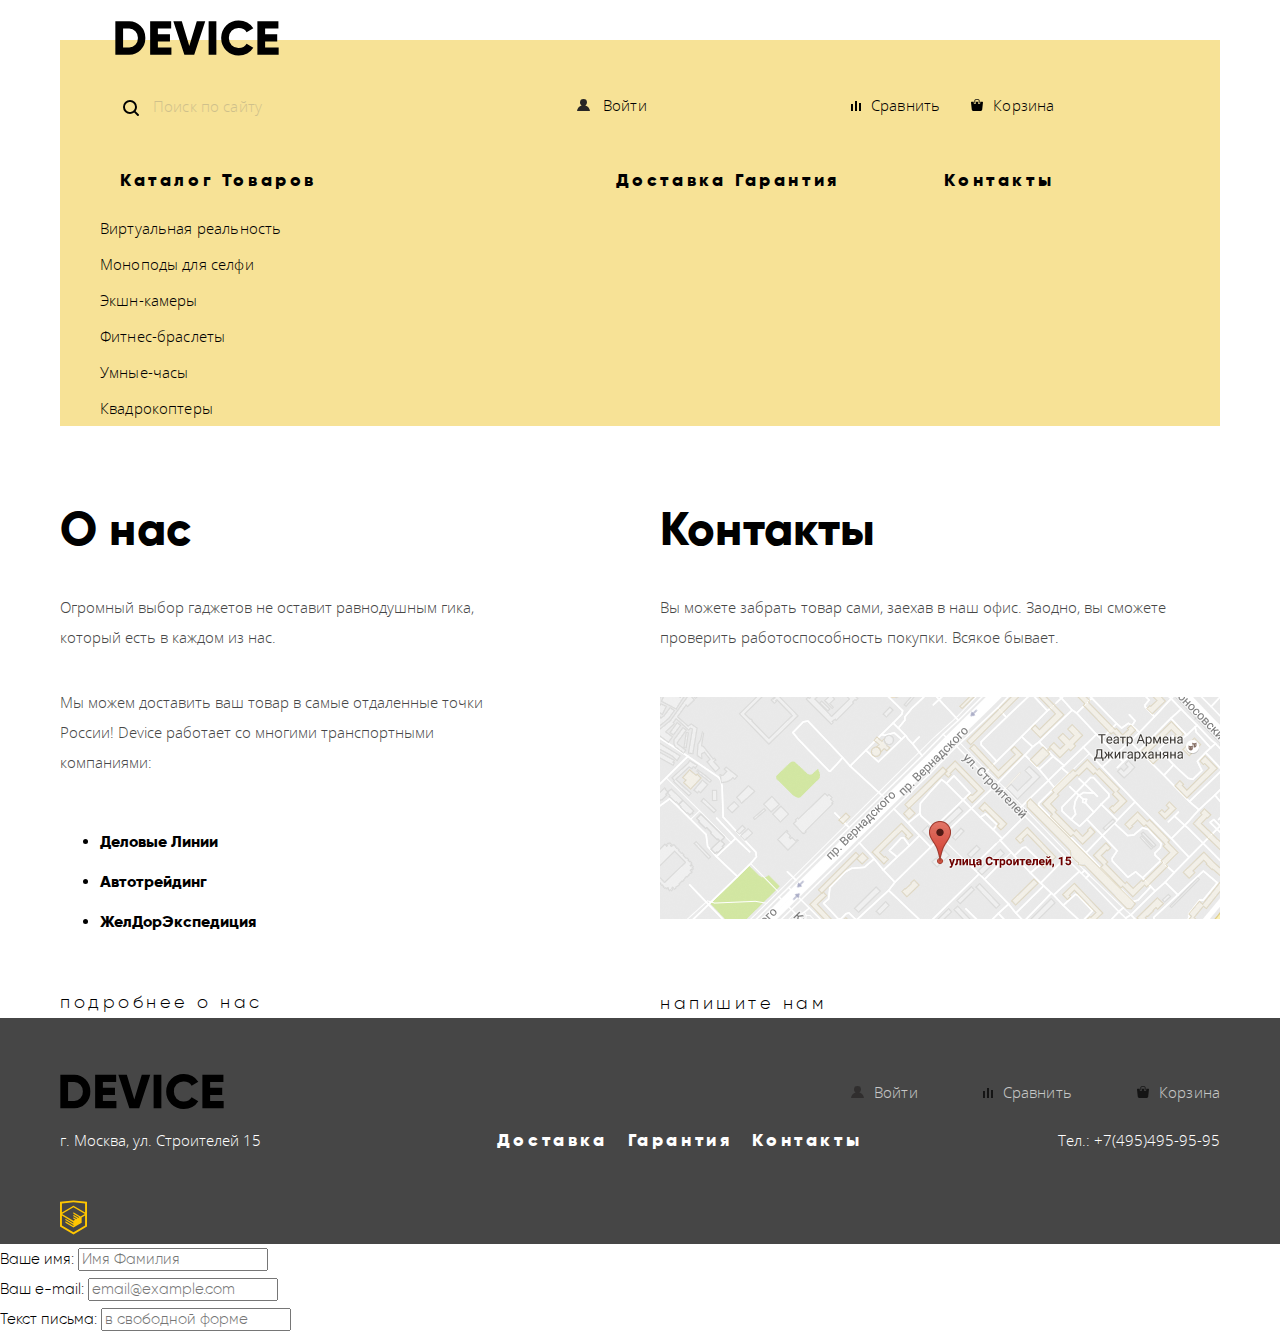
==== index.html @ 1c29cab6 "ffffff" ====
<!DOCTYPE html>
<html lang="ru">

<head>
  <meta charset="utf-8">
  <title>HTML Academy: Девайс</title>
  <link href="css/normalize.css" rel="stylesheet">
  <link rel="stylesheet" href="css/style.css">
</head>

<body>
  <header class="header">

    <img src="img/logo-device.svg" class="logo-header" width="164" height="36">

    <nav class="head">
      <section class="header-main">
        <form class="search-form" method="post" action="search">
          <label for="appointment-search" class="search"></label>
          <input id="appointment-search" type="text" name="search" value="" placeholder="Поиск по сайту">
          </div>
        </form>

        <div class="header-user">
          <a class="user header-login" href="#">Войти</a>
          <a class="user header-compare" href="compare.html">Сравнить</a>
          <a class="user header-cart" href="cart.html">Корзина</a>
        </div>

        <ul class="header-info">
          <li><a class="link catalog" href="catalog.html">Каталог Товаров</a></li>
          <li><a class="link header-delivery" href="delivery.html">Доставка</a></li>
          <li><a class="link header-warranty" href="warranty.html">Гарантия</a></li>
          <li><a class="link header-contacts" href="contacts.html">Контакты</a></li>
        </ul>
      </section>

      <div class="section-links">
        <ul class="links-item">
          <li><a class="item" href="inner.html">Виртуальная реальность</a></li>
          <li><a class="item item-current" href="inner.html">Моноподы для селфи</a></li>
          <li><a class="item" href="inner.html">Экшн-камеры</a></li>
          <li><a class="item" href="inner.html">Фитнес-браслеты</a></li>
          <li><a class="item" href="inner.html">Умные-часы</a></li>
          <li><a class="item" href="inner.html">Квадрокоптеры</a></li>
        </ul>
      </div>
    </nav>
  </header>


  <main>

    <section class="main-info">
      <div class="about">
        <h2>О нас</h2>
        <p>Огромный выбор гаджетов не оставит равнодушным гика, который есть в каждом из нас.
        </p>
        <p>
          Мы можем доставить ваш товар в самые отдаленные точки России!
          Device работает со многими транспортными компаниями:
        </p>
        <ul class="list">
          <li>Деловые Линии</li>
          <li>Автотрейдинг</li>
          <li>ЖелДорЭкспедиция</li>
        </ul>
        <b>подробнее о нас</b>
      </div>

      <div class="descrip">
        <h2>Контакты</h2>
        <p>Вы можете забрать товар сами, заехав в наш офис. Заодно, вы сможете
          проверить работоспособность покупки. Всякое бывает.
        </p>
        <figure class="maps">
          <a href="#"><img src="img/map.png" alt="maps" width="560" height="222"></a>
        </figure>
        <b>напишите нам</b>
      </div>
    </section>
  </main>

  <footer class="footer">
    <section class="footer-content">
      <img src="img/logo-device.svg" class="logo-footer" width="164" height="47">
      <div class="footer-user">
        <a class="user footer-login" href="login-link">Войти</a>
        <a class="user footer-compare" href="compare.html">Сравнить</a>
        <a class="user footer-cart" href="cart.html">Корзина</a>
      </div>
      <section class="footer-info">
        <p>г. Москва, ул. Строителей 15</p>
        <ul>
          <li><a class="link footer-delivery" href="delivery.html">Доставка</a></li>
          <li><a class="link footer-warranty" href="warrantiy.html">Гарантия</a></li>
          <li><a class="link footer-contacts" href="contacts.html">Контакты</a></li>
        </ul>
        <p>Тел.: +7(495)495-95-95</p>
      </section>
      <section class="footer-bottom">
        <ul class="footer-social">
          <li><a class="social-button" href="#"></a></li>
          <li><a class="social-button" href="#"></a></li>
          <li><a class="social-button" href="#"></a></li>
        </ul>
        <div class="htmlacademy">
          <a class="footer-logo" href="https://htmlacademy.ru/intensive/htmlcss">
            <img src="img/logo-html.svg" alt="htmllogo" width="27" height="35"></a>
        </div>
      </section>
    </section>
  </footer>


  <section class="modal modal-login">
    <form class="user-form" method="post" action="user">
      <div class="appointment-item">
        <label for="appointment-name">Ваше имя:</label>
        <input id="appointment-name" type="text" name="name" value="" placeholder="Имя Фамилия">
      </div>
      <div class="appointment-item">
        <label for="appointment-email">Ваш e-mail:</label>
        <input id="appointment-email" type="text" name="email" value="" placeholder="email@example.com">
      </div>
      <div class="appointment-item">
        <label for="appointment-mail">Текст письма:</label>
        <input id="appointment-mail" type="text" name="mail" value="" placeholder="в свободной форме">
      </div>
    </form>
  </section>

</body>

</html>
---- css/style.css ----
@font-face {
    font-family: "Gilroy";
        src: url("../fonts/gilroyextrabold.woff2") format("woff2"),
             url("../fonts/gilroyextrabold.woff") format("woff");
    font-weight: bold;
    font-style: normal;
}

@font-face {
    font-family: "Gilroy";
        src: url("../fonts/gilroylight.woff2") format("woff2"),
             url("../fonts/gilroylight.woff") format("woff");
    font-weight: normal;
    font-style: normal;
}

@font-face {
    font-family: "OpenSans";
    src: url("../fonts/opensans.woff2") format("woff2"),
    url("../fonts/opensans.woff") format("woff");
    font-weight: normal;
    font-style: normal;
}

@font-face {
    font-family: "OpenSans";
    src: url("../fonts/opensanslight.woff2") format("woff2"),
        url("../fonts/opensanslight.woff") format("woff");
    font-weight: lighter;
    font-style: normal;
}

body {
  margin: 0;

  font-family: "Gilroy", "OpenSans", sans-serif;
  font-size: 15px;
  font-weight: 100;
  line-height: 30px;
  color: #000000;

  background-color: #ffffff;

}

a {
  text-decoration: none;
  color: #000000;
  }

.header {
  position:relative;
  width: 1160px;
  margin: 40px auto;
  background: #f7e296;
}

.logo-header {
  position: absolute;
  top: -20px;
  left: 55px;
}

.search::before {
  position: absolute;
  top: 60px;
  left: 63px;
  display: inline-block;
  content: "";
  width: 16px;
  height: 16px;
  background: url("../img/search.svg") 50% 50% no-repeat;
}

.search-form input {
  position: absolute;
  top: 50px;
  left: 91px;
  opacity: 0.3;
  font-family: "OpenSans",sans-serif;
  font-size: 15px;
  letter-spacing: 0.15px;
  line-height: 30px;
  border: 0px;
  background: transparent;
}

.header-user {
  list-style: none;
  font-family: "OpenSans",sans-serif;
  font-size: 15px;
  letter-spacing: 0.15px;
  line-height: 30px;
}

.header-user a {
  display: inline-block;
  margin-top: 50px;
}

.header-login {
  margin-left: 517px;
}

.header-compare {
  margin-left: 200px;
}

.header-cart {
  margin-left: 27px;
}

.user::before {
  display: inline-block;
  content: "";
  margin-right: 10px;
}

.header-login::before {
  margin-right: 13px;
  width: 13px;
  height: 12px;
  background: url("../img/user.svg") 50% 50% no-repeat;
}

.header-compare::before {
  width: 10px;
  height: 10px;
  background: url("../img/compare.svg") 50% 50% no-repeat;
}

.header-cart::before {
  width: 12px;
  height: 12px;
  background: url("../img/cart.svg") 50% 50% no-repeat;
}

.header-info {
  list-style: none;
  font-family: "Gilroy",sans-serif;
  font-size: 18px;
  font-weight: bold;
  letter-spacing: 3.6px;
  line-height: 24px;
}

.header-info li {
  display: inline-block;
  margin-top: 30px;
}

.catalog {
  margin-left: 20px;
}

.header-delivery {
  margin-left: 290px;
}

.header-warrantiy {
  margin-left: 37px;
}

.header-contacts {
  margin-left: 96px;
}


.links-item {
  list-style: none;
  font-family: "OpenSans",sans-serif;
  font-size: 15px;
  letter-spacing: 0.15px;
  line-height: 36px;
}

.main-header {
  color: #000000
}

.breadcrumbs {
  list-style: none;
  opacity: 0.3;
  font-family: "OpenSans",sans-serif;
  font-size: 14px;
  letter-spacing: 0.14px;
  line-height: 24px;
}

.catalog-list {
  list-style: none;
}

.price {
  font-family: "Gilroy",sans-serif;
  font-size: 18px;
  font-weight: bold;
  letter-spacing: 0.18px;
  line-height: 24px;
}

span {
  font-family: "Gilroy",sans-serif;
  font-size: 16px;
  color: #464646;
  letter-spacing: 0.16px;
  text-align: right;
  line-height: 24px;
}

.main-info {
  font-family: "OpenSans",sans-serif;
  font-size: 15px;
  color: #464646;
  letter-spacing: 0;
  line-height: 30px;
  width: 1160px;
  margin: auto;
  display: flex;
  justify-content: space-between;
  align-items: stretch;
}

.about {
  flex-basis: auto;
  width: 466px;
    }

.descrip {
  flex-basis: auto;
  width: 560px;
  }

.main-info h2 {
  font-family: "Gilroy",sans-serif;
  font-size: 47px;
  color: #000000;
  letter-spacing: 0.21px;
  line-height: 48px;
}

.about p {
  margin-bottom: 35px;
}

.list {
  font-family: "Gilroy",sans-serif;
  font-size: 16px;
  font-weight: bold;
  color: #000000;
  letter-spacing: 0;
  line-height: 40px;
  margin-top: 45px;
  margin-bottom: 45px;
}

.main-info b{
  font-family: "Gilroy",sans-serif;
  font-size: 18px;
  color: #000000;
  letter-spacing: 3.5px;
  line-height: 24px;
}

.maps img {
  margin-top: 30px;
  margin-left: -40px;
  margin-bottom: 45px;
}

.footer {
  font-family: "OpenSans",sans-serif;
  font-size: 15px;
  letter-spacing: 0;
  line-height: 30px;
  color: #FFFFFF;
  background: #464646;
  width: auto;
}

.footer-content {
  max-width: 1160px;
  margin: auto;
}

.footer a {
  color: #ffffff;
}

.logo-footer {
  margin-top: 50px;
}

.footer-user {
  list-style: none;
  opacity: 0.7;
  letter-spacing: 0.15px;
  line-height: 36px;
  display: flex;
  justify-content: flex-end;
  align-items: flex-start;
  margin-top: -50px;
}

.footer-login {
  margin-right: 65px;
  }

.footer-compare {
  margin-right: 65px;
}

.footer-login::before {
  width: 13px;
  height: 12px;
  background: url("../img/user.svg") 50% 50% no-repeat;
  }

.userf::before {
    display: inline-block;
    content: "";
    margin-right: 10px;
    background: fill=yellow;
  }

.footer-compare::before {
  width: 10px;
  height: 10px;
  background: url("../img/compare.svg") 50% 50% no-repeat;
}

.footer-cart::before {
  width: 12px;
  height: 12px;
  background: url("../img/cart.svg") 50% 50% no-repeat;
  }

.footer-info {
  display: flex;
  justify-content: space-between;
  margin: auto;
}

.footer-info ul {
  display: flex;
  list-style: none;
  font-family: "Gilroy",sans-serif;
  font-size: 18px;
  font-weight: bold;
  letter-spacing: 3.6px;
  line-height: 24px;
}

.footer-warranty {
  margin: 0 20px;
}

.footer-social {
  list-style: none;
  display: flex;
  justify-content: center;
}
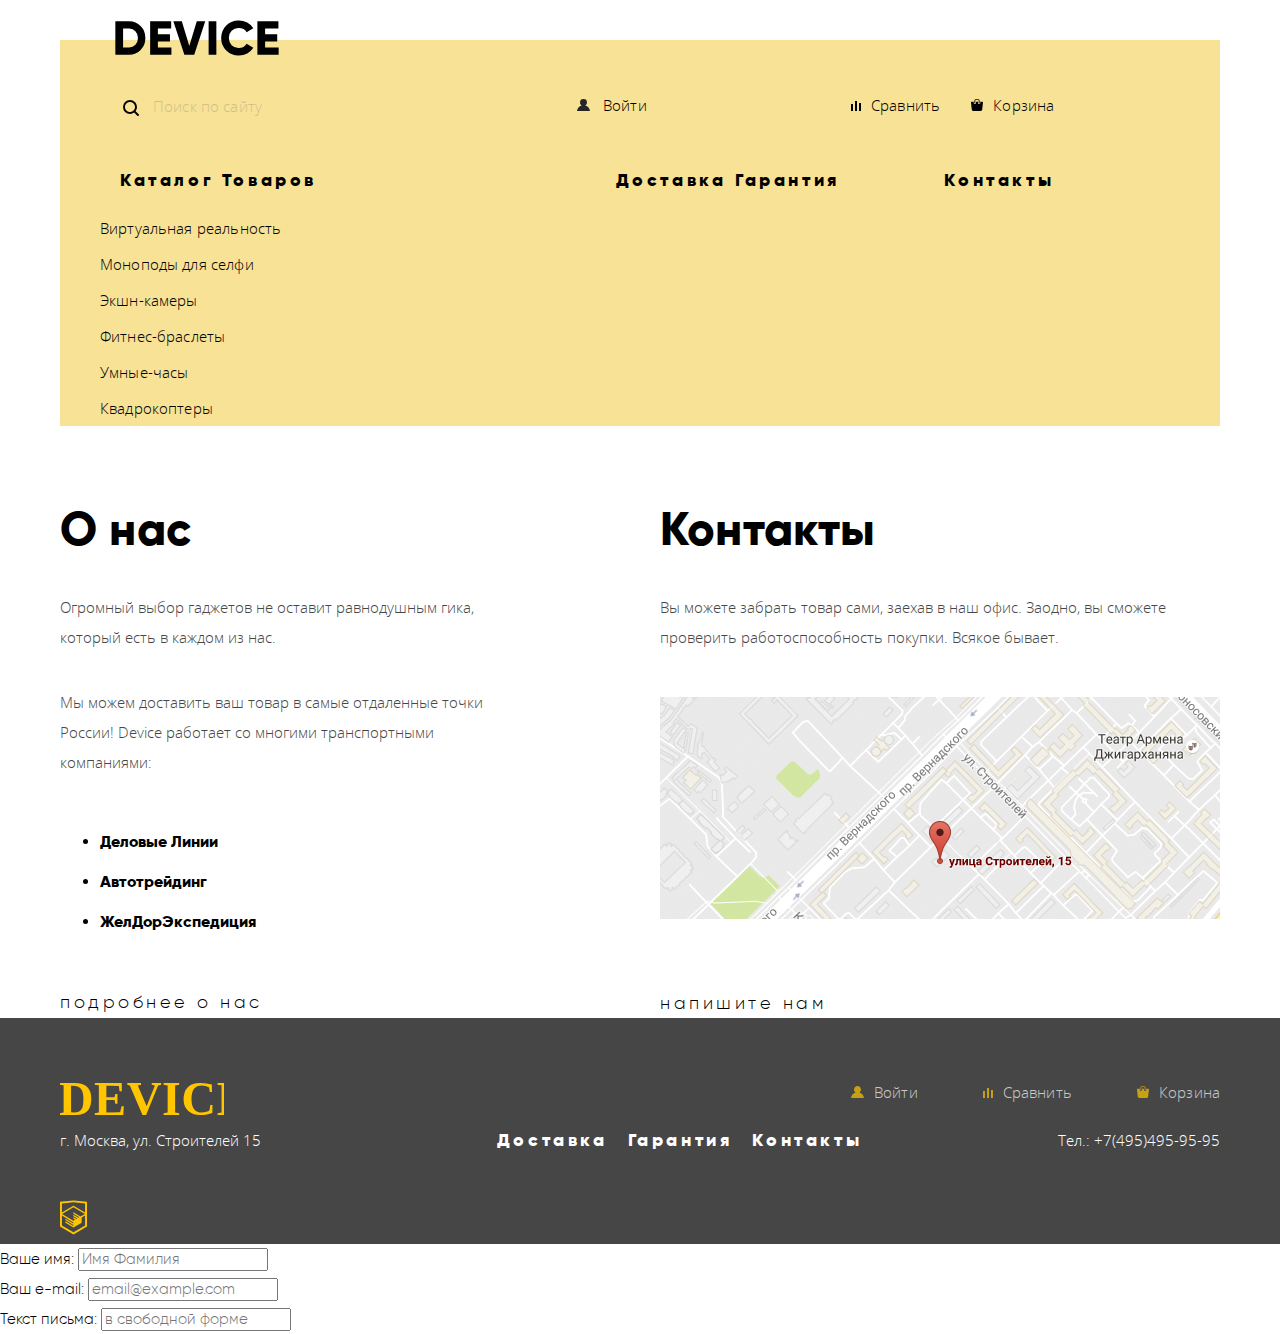
==== commit 34ff4510: "6 глава" ====
--- a/index.html
+++ b/index.html
@@ -83,7 +83,7 @@
 
   <footer class="footer">
     <section class="footer-content">
-      <img src="img/logo-device.svg" class="logo-footer" width="164" height="47">
+      <img src="img/logo-footer.svg" class="logo-footer" width="164" height="47">
       <div class="footer-user">
         <a class="user footer-login" href="login-link">Войти</a>
         <a class="user footer-compare" href="compare.html">Сравнить</a>
@@ -98,11 +98,11 @@
         </ul>
         <p>Тел.: +7(495)495-95-95</p>
       </section>
-      <section class="footer-bottom">
+      <section class="footer-bottom ">
         <ul class="footer-social">
-          <li><a class="social-button" href="#"></a></li>
-          <li><a class="social-button" href="#"></a></li>
-          <li><a class="social-button" href="#"></a></li>
+          <li><a class="social fbook" href="#"></a></li>
+          <li><a class="social insta" href="#"></a></li>
+          <li><a class="social twit" href="#"></a></li>
         </ul>
         <div class="htmlacademy">
           <a class="footer-logo" href="https://htmlacademy.ru/intensive/htmlcss">
--- a/css/style.css
+++ b/css/style.css
@@ -314,26 +314,19 @@
 .footer-login::before {
   width: 13px;
   height: 12px;
-  background: url("../img/user.svg") 50% 50% no-repeat;
-  }
-
-.userf::before {
-    display: inline-block;
-    content: "";
-    margin-right: 10px;
-    background: fill=yellow;
+  background: url("../img/user-footer.svg") 50% 50% no-repeat;
   }
 
 .footer-compare::before {
   width: 10px;
   height: 10px;
-  background: url("../img/compare.svg") 50% 50% no-repeat;
+  background: url("../img/compare-footer.svg") 50% 50% no-repeat;
 }
 
 .footer-cart::before {
   width: 12px;
   height: 12px;
-  background: url("../img/cart.svg") 50% 50% no-repeat;
+  background: url("../img/cart-footer.svg") 50% 50% no-repeat;
   }
 
 .footer-info {
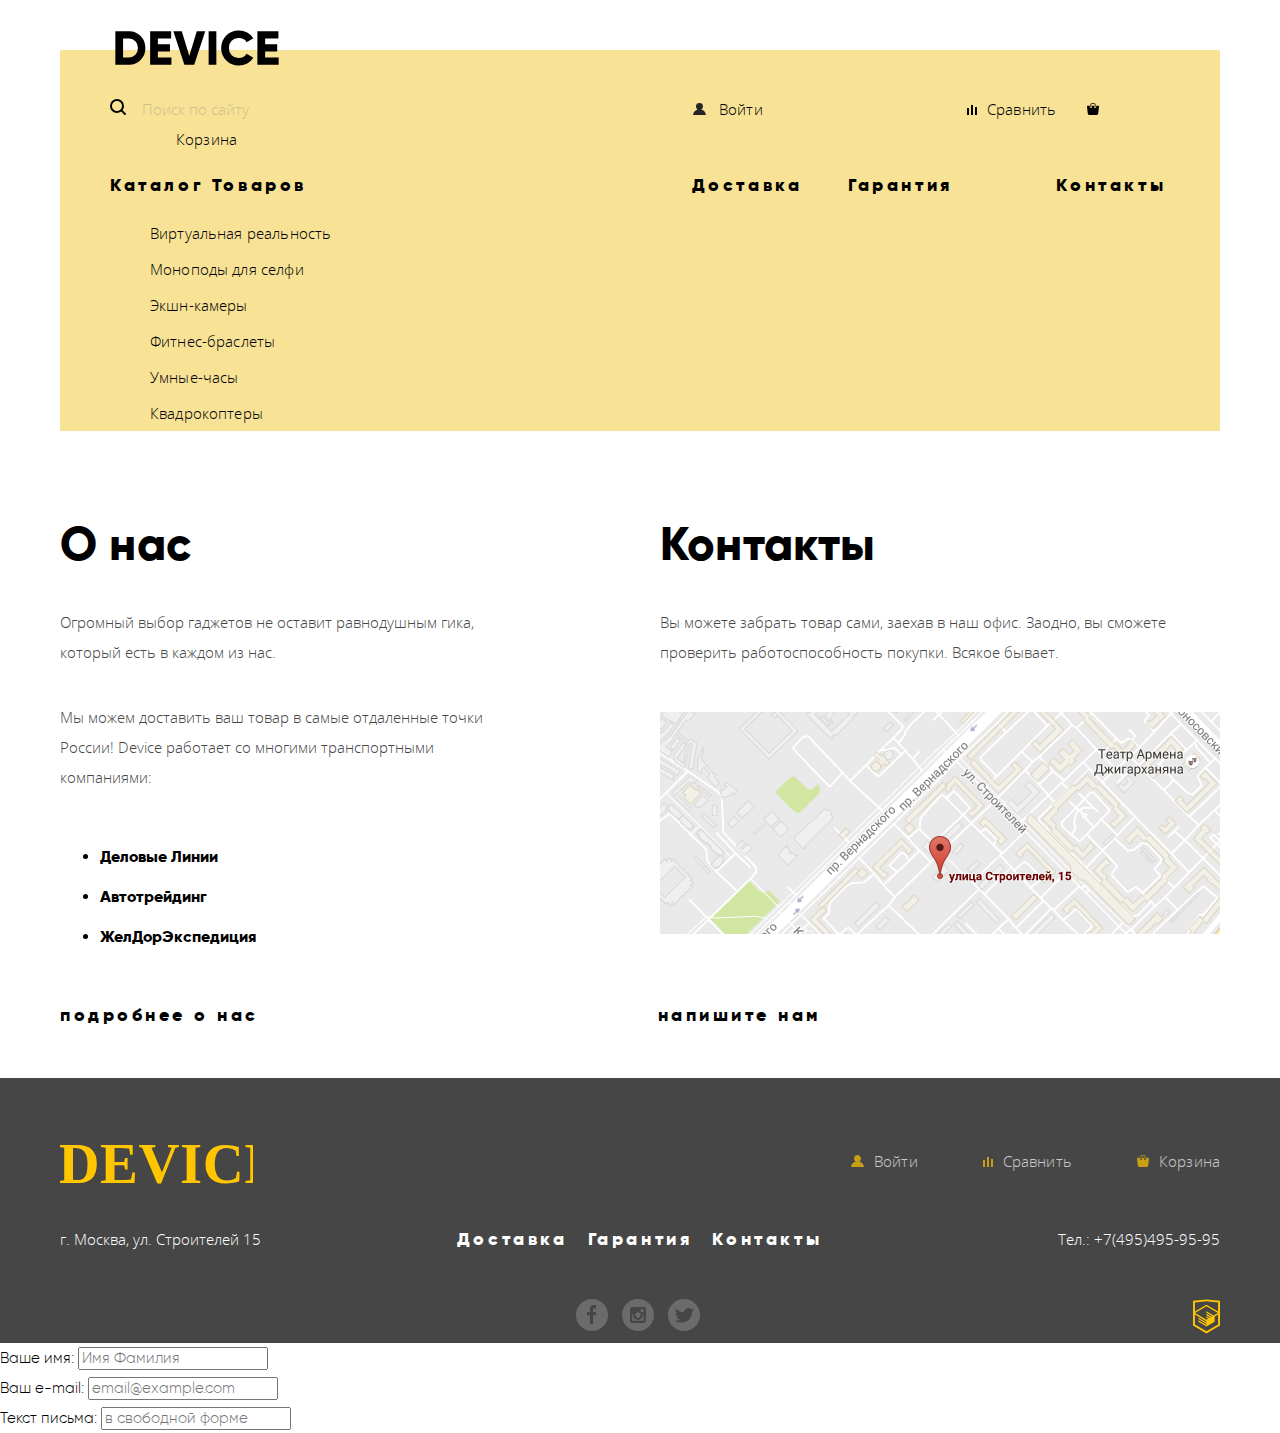
==== commit 701aa457: "6" ====
--- a/index.html
+++ b/index.html
@@ -9,16 +9,16 @@
 </head>
 
 <body>
+
   <header class="header">
+    <nav class="head">
 
-    <img src="img/logo-device.svg" class="logo-header" width="164" height="36">
+      <img src="img/logo-device.svg" class="logo-header" width="164" height="36">
 
-    <nav class="head">
       <section class="header-main">
         <form class="search-form" method="post" action="search">
-          <label for="appointment-search" class="search"></label>
+          <label for="appointment-search" class="user search"></label>
           <input id="appointment-search" type="text" name="search" value="" placeholder="Поиск по сайту">
-          </div>
         </form>
 
         <div class="header-user">
@@ -26,16 +26,15 @@
           <a class="user header-compare" href="compare.html">Сравнить</a>
           <a class="user header-cart" href="cart.html">Корзина</a>
         </div>
-
+      </section>
+      <div class="section-links">
         <ul class="header-info">
           <li><a class="link catalog" href="catalog.html">Каталог Товаров</a></li>
           <li><a class="link header-delivery" href="delivery.html">Доставка</a></li>
           <li><a class="link header-warranty" href="warranty.html">Гарантия</a></li>
           <li><a class="link header-contacts" href="contacts.html">Контакты</a></li>
         </ul>
-      </section>
 
-      <div class="section-links">
         <ul class="links-item">
           <li><a class="item" href="inner.html">Виртуальная реальность</a></li>
           <li><a class="item item-current" href="inner.html">Моноподы для селфи</a></li>
@@ -49,7 +48,7 @@
   </header>
 
 
-  <main>
+  <main class="main">
 
     <section class="main-info">
       <div class="about">
@@ -65,7 +64,6 @@
           <li>Автотрейдинг</li>
           <li>ЖелДорЭкспедиция</li>
         </ul>
-        <b>подробнее о нас</b>
       </div>
 
       <div class="descrip">
@@ -76,14 +74,17 @@
         <figure class="maps">
           <a href="#"><img src="img/map.png" alt="maps" width="560" height="222"></a>
         </figure>
-        <b>напишите нам</b>
       </div>
+      <span class="link-info">
+        <a href="#">подробнее о нас</a>
+        <a href="#">напишите нам</a>
+      </span>
     </section>
   </main>
 
   <footer class="footer">
     <section class="footer-content">
-      <img src="img/logo-footer.svg" class="logo-footer" width="164" height="47">
+      <img src="img/logo-footer.svg" class="logo-footer" width="193" height="56">
       <div class="footer-user">
         <a class="user footer-login" href="login-link">Войти</a>
         <a class="user footer-compare" href="compare.html">Сравнить</a>
@@ -99,14 +100,14 @@
         <p>Тел.: +7(495)495-95-95</p>
       </section>
       <section class="footer-bottom ">
-        <ul class="footer-social">
-          <li><a class="social fbook" href="#"></a></li>
-          <li><a class="social insta" href="#"></a></li>
-          <li><a class="social twit" href="#"></a></li>
-        </ul>
+        <div class="footer-social">
+          <a class="social fbook" href="#"></a>
+          <a class="social insta" href="#"></a>
+          <a class="social twit" href="#"></a>
+        </div>
         <div class="htmlacademy">
-          <a class="footer-logo" href="https://htmlacademy.ru/intensive/htmlcss">
-            <img src="img/logo-html.svg" alt="htmllogo" width="27" height="35"></a>
+          <a href="https://htmlacademy.ru/intensive/htmlcss">
+            <img class="logo-html" src="img/logo-html.svg" alt="htmllogo" width="27" height="35"></a>
         </div>
       </section>
     </section>
--- a/css/style.css
+++ b/css/style.css
@@ -52,8 +52,12 @@
 .header {
   position:relative;
   width: 1160px;
-  margin: 40px auto;
+  margin: 50px auto;
   background: #f7e296;
+}
+
+.head {
+  margin: 50px;
 }
 
 .logo-header {
@@ -62,41 +66,24 @@
   left: 55px;
 }
 
-.search::before {
-  position: absolute;
-  top: 60px;
-  left: 63px;
+.header-main {
   display: inline-block;
-  content: "";
-  width: 16px;
-  height: 16px;
-  background: url("../img/search.svg") 50% 50% no-repeat;
-}
-
-.search-form input {
-  position: absolute;
-  top: 50px;
-  left: 91px;
-  opacity: 0.3;
   font-family: "OpenSans",sans-serif;
   font-size: 15px;
   letter-spacing: 0.15px;
   line-height: 30px;
+}
+
+.header-user {
+  margin-top: -30px;
+  margin-left: 66px;
+}
+
+.search-form input {
+  margin-top: 50px;
+  opacity: 0.3;
   border: 0px;
   background: transparent;
-}
-
-.header-user {
-  list-style: none;
-  font-family: "OpenSans",sans-serif;
-  font-size: 15px;
-  letter-spacing: 0.15px;
-  line-height: 30px;
-}
-
-.header-user a {
-  display: inline-block;
-  margin-top: 50px;
 }
 
 .header-login {
@@ -115,6 +102,13 @@
   display: inline-block;
   content: "";
   margin-right: 10px;
+}
+
+.search::before {
+  margin-left: 0px;
+  width: 16px;
+  height: 16px;
+  background: url("../img/search.svg") 50% 50% no-repeat;
 }
 
 .header-login::before {
@@ -136,6 +130,10 @@
   background: url("../img/cart.svg") 50% 50% no-repeat;
 }
 
+.section-links {
+  width: auto;
+}
+
 .header-info {
   list-style: none;
   font-family: "Gilroy",sans-serif;
@@ -143,27 +141,23 @@
   font-weight: bold;
   letter-spacing: 3.6px;
   line-height: 24px;
+  margin-left: -40px;
 }
 
 .header-info li {
   display: inline-block;
-  margin-top: 30px;
-}
-
-.catalog {
-  margin-left: 20px;
 }
 
 .header-delivery {
-  margin-left: 290px;
-}
-
-.header-warrantiy {
+  margin-left: 376px;
+}
+
+.header-warranty {
   margin-left: 37px;
 }
 
 .header-contacts {
-  margin-left: 96px;
+  margin-left: 95px;
 }
 
 
@@ -175,7 +169,9 @@
   line-height: 36px;
 }
 
-.main-header {
+.main-content {
+  max-width: 1160px;
+  margin: auto;
   color: #000000
 }
 
@@ -209,17 +205,23 @@
   line-height: 24px;
 }
 
+.main {
+  width: auto;
+}
+
 .main-info {
+  max-width: 1160px;
+  margin: auto;
   font-family: "OpenSans",sans-serif;
   font-size: 15px;
   color: #464646;
   letter-spacing: 0;
   line-height: 30px;
-  width: 1160px;
-  margin: auto;
-  display: flex;
+  display: flex;
+  flex-wrap: wrap;
   justify-content: space-between;
   align-items: stretch;
+  margin-bottom: 50px;
 }
 
 .about {
@@ -255,12 +257,19 @@
   margin-bottom: 45px;
 }
 
-.main-info b{
+
+.link-info a {
   font-family: "Gilroy",sans-serif;
   font-size: 18px;
+  font-weight: bold;
   color: #000000;
   letter-spacing: 3.5px;
   line-height: 24px;
+  background: url("../img/line.svg") 50% 50% no-repeat;
+}
+
+.link-info a:nth-child(2) {
+  margin-left: 395px;
 }
 
 .maps img {
@@ -332,7 +341,7 @@
 .footer-info {
   display: flex;
   justify-content: space-between;
-  margin: auto;
+  margin: 30px auto;
 }
 
 .footer-info ul {
@@ -343,14 +352,42 @@
   font-weight: bold;
   letter-spacing: 3.6px;
   line-height: 24px;
+  margin-left: -80px;
 }
 
 .footer-warranty {
   margin: 0 20px;
 }
 
+.footer-bottom {
+  display: flex;
+}
 .footer-social {
-  list-style: none;
-  display: flex;
-  justify-content: center;
-}
+  opacity: 0.2;
+  list-style: none;
+  margin-left: 516px;
+}
+
+.social::before {
+  display: inline-block;
+  content: "";
+  width: 32px;
+  height: 32px;
+}
+
+.fbook::before {
+  background: url("../img/fb.svg") 50% 50% no-repeat;
+}
+
+.insta::before {
+  margin: 0 10px;
+  background: url("../img/instagram.svg") 50% 50% no-repeat;
+}
+
+.twit::before {
+  background: url("../img/twitter.svg") 50% 50% no-repeat;
+}
+
+.logo-html {
+  margin-left: 493px;
+}
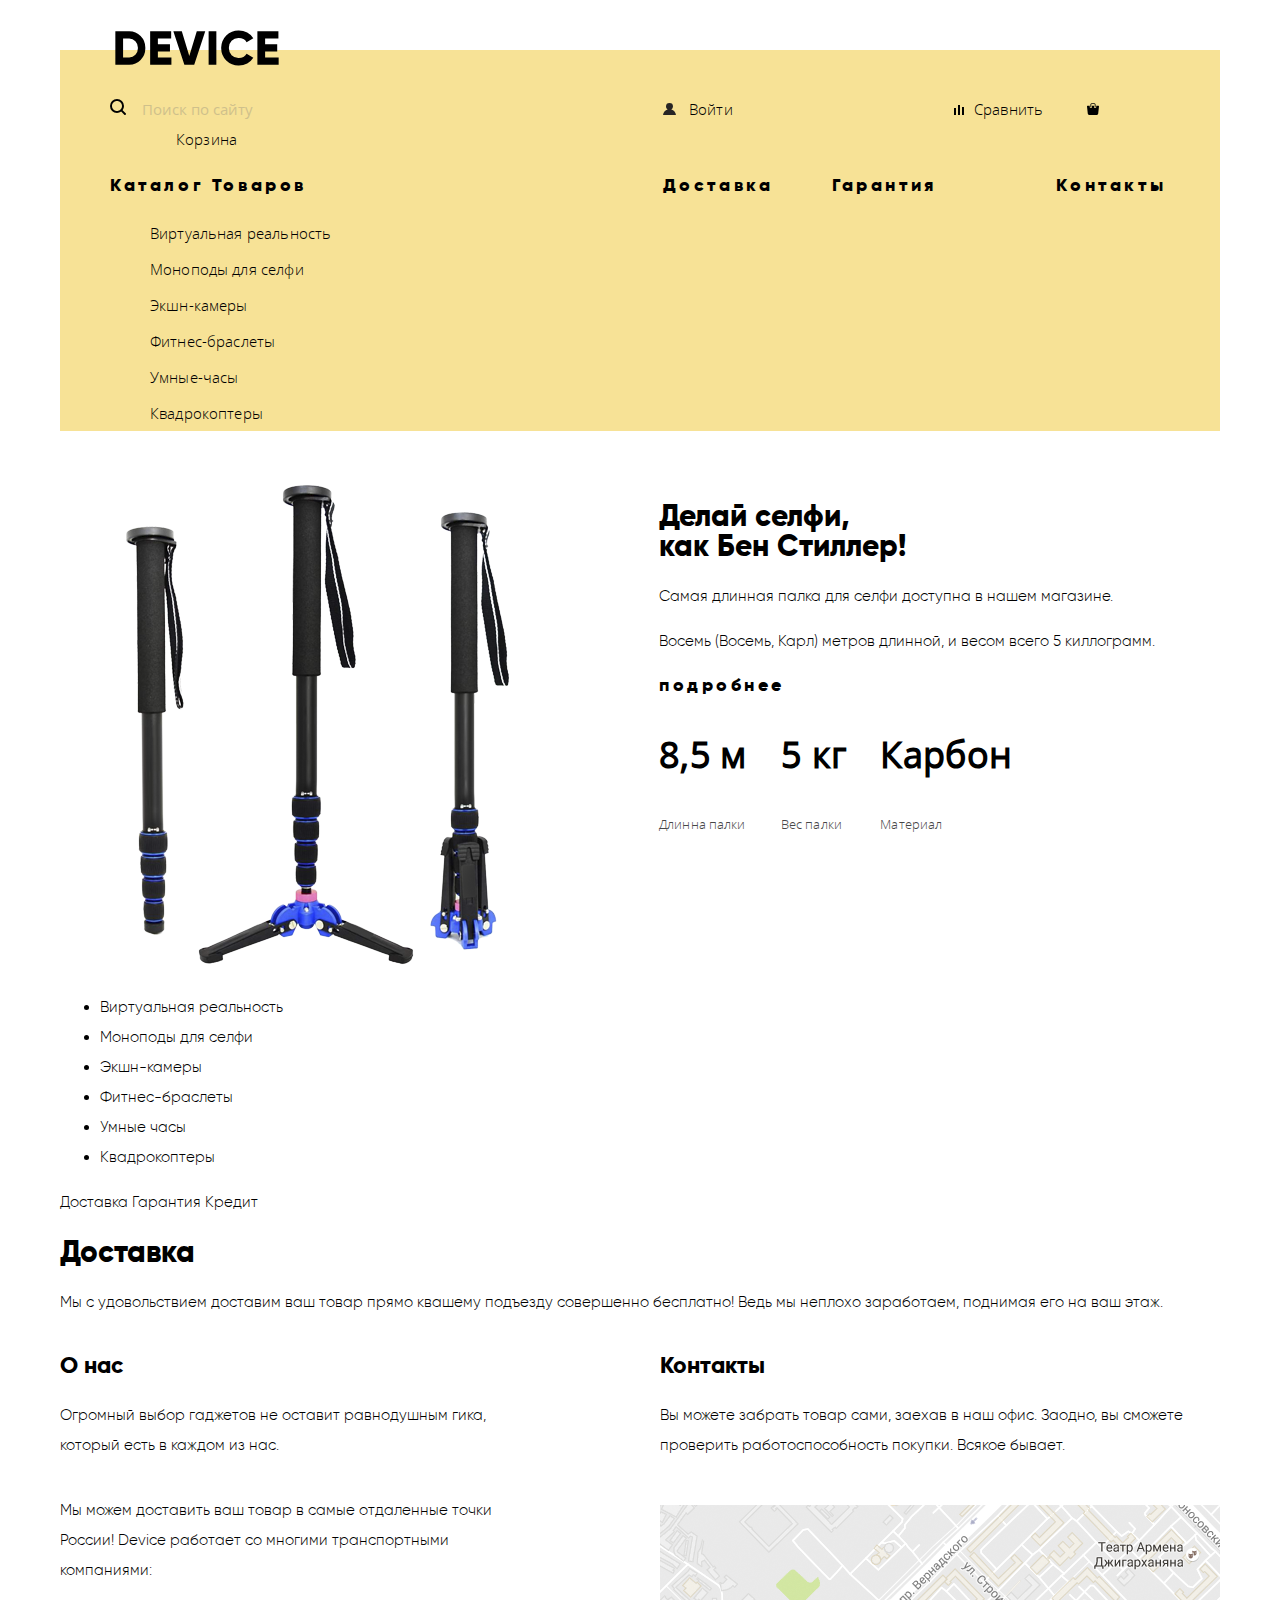
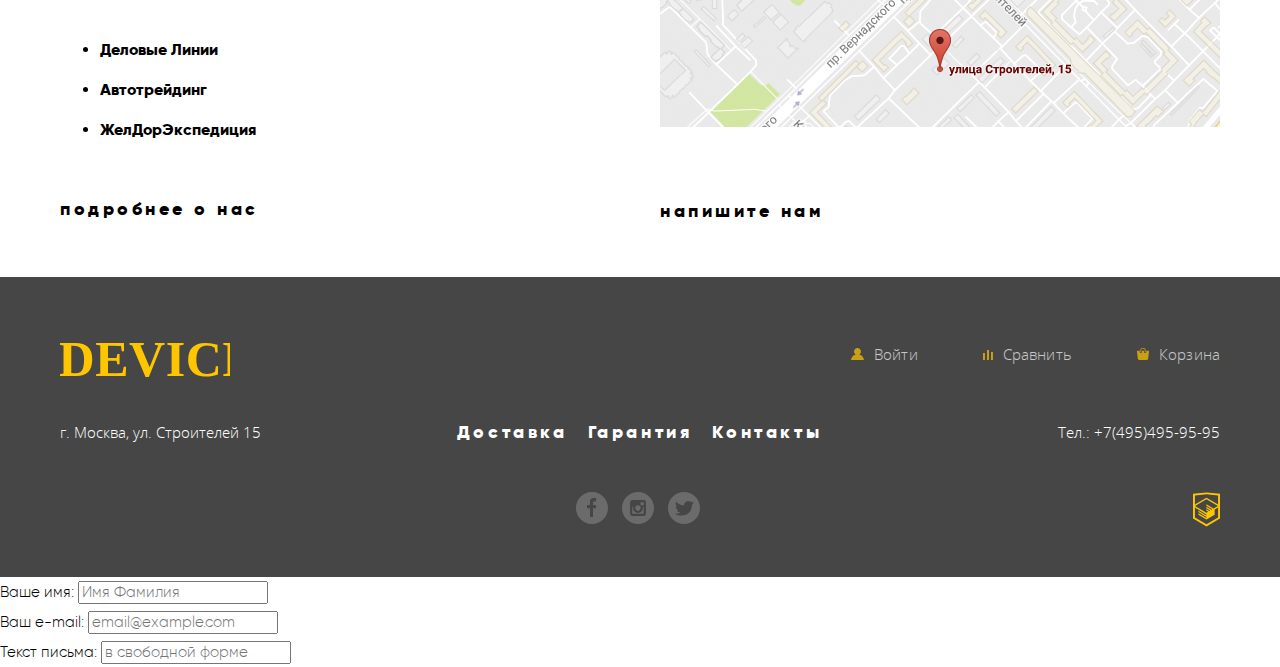
==== commit abc129c3: "//////6" ====
--- a/index.html
+++ b/index.html
@@ -13,7 +13,7 @@
   <header class="header">
     <nav class="head">
 
-      <img src="img/logo-device.svg" class="logo-header" width="164" height="36">
+      <img src="img/logo-device.svg" class="logo-header" alt="Device" width="164" height="36">
 
       <section class="header-main">
         <form class="search-form" method="post" action="search">
@@ -49,42 +49,97 @@
 
 
   <main class="main">
-
-    <section class="main-info">
-      <div class="about">
-        <h2>О нас</h2>
-        <p>Огромный выбор гаджетов не оставит равнодушным гика, который есть в каждом из нас.
-        </p>
-        <p>
-          Мы можем доставить ваш товар в самые отдаленные точки России!
-          Device работает со многими транспортными компаниями:
-        </p>
-        <ul class="list">
-          <li>Деловые Линии</li>
-          <li>Автотрейдинг</li>
-          <li>ЖелДорЭкспедиция</li>
+    <section class="main-content index">
+      <section class="selfi-palka">
+        <div class="imeg">
+          <a href="#"><img src="img/slider-1.png" alt="selfi-palka" width="384" height="486">
+          </a>
+        </div>
+        <aside class="specification">
+          <h1>Делай селфи,
+            <br>
+            как Бен Стиллер!</h1>
+          <p>Самая длинная палка для селфи доступна в нашем магазине.</p>
+          <p>Восемь (Восемь, Карл) метров длинной, и весом всего 5 киллограмм.</p>
+          <span class="link-info">
+            <a href="#">подробнее</a>
+          </span>
+          <section>
+            <div class="settings">
+              <h2>8,5 м</h2>
+              <span>Длинна палки</span>
+            </div>
+            <div class="settings">
+              <h2>5 кг</h2>
+              <span>Вес палки</span>
+            </div>
+            <div class="settings">
+              <h2>Карбон</h2>
+              <span>Материал</span>
+            </div>
+          </section>
+        </aside>
+      </section>
+      <div>
+        <ul class="options">
+          <li>Виртуальная реальность</li>
+          <li>Моноподы для селфи</li>
+          <li>Экшн-камеры</li>
+          <li>Фитнес-браслеты</li>
+          <li>Умные часы</li>
+          <li>Квадрокоптеры</li>
         </ul>
       </div>
+      <section>
+        <div>
+          <a href="#">Доставка</a>
+          <a href="#">Гарантия</a>
+          <a href="#">Кредит</a>
+        </div>
+        <div>
+          <h1>Доставка</h1>
+          <p>Мы с удовольствием доставим ваш товар прямо квашему подъезду совершенно бесплатно!
+            Ведь мы неплохо заработаем, поднимая его на ваш этаж. </p>
+        </div>
+      </section>
+      <section class="main-info">
+        <div class="about">
+          <h2>О нас</h2>
+          <p>Огромный выбор гаджетов не оставит равнодушным гика, который есть в каждом из нас.
+          </p>
+          <p>
+            Мы можем доставить ваш товар в самые отдаленные точки России!
+            Device работает со многими транспортными компаниями:
+          </p>
+          <ul class="list">
+            <li>Деловые Линии</li>
+            <li>Автотрейдинг</li>
+            <li>ЖелДорЭкспедиция</li>
+          </ul>
+          <span class="link-info">
+            <a href="#">подробнее о нас</a>
+          </span>
+        </div>
 
-      <div class="descrip">
-        <h2>Контакты</h2>
-        <p>Вы можете забрать товар сами, заехав в наш офис. Заодно, вы сможете
-          проверить работоспособность покупки. Всякое бывает.
-        </p>
-        <figure class="maps">
-          <a href="#"><img src="img/map.png" alt="maps" width="560" height="222"></a>
-        </figure>
-      </div>
-      <span class="link-info">
-        <a href="#">подробнее о нас</a>
-        <a href="#">напишите нам</a>
-      </span>
+        <div class="descrip">
+          <h2>Контакты</h2>
+          <p>Вы можете забрать товар сами, заехав в наш офис. Заодно, вы сможете
+            проверить работоспособность покупки. Всякое бывает.
+          </p>
+          <figure class="maps">
+            <a href="#"><img src="img/map.png" alt="maps" width="560" height="222"></a>
+          </figure>
+          <span class="link-info">
+            <a href="#">напишите нам</a>
+          </span>
+        </div>
+      </section>
     </section>
   </main>
 
   <footer class="footer">
     <section class="footer-content">
-      <img src="img/logo-footer.svg" class="logo-footer" width="193" height="56">
+      <img src="img/logo-footer.svg" class="logo-footer" alt="Device" width="170" height="50">
       <div class="footer-user">
         <a class="user footer-login" href="login-link">Войти</a>
         <a class="user footer-compare" href="compare.html">Сравнить</a>
@@ -99,7 +154,7 @@
         </ul>
         <p>Тел.: +7(495)495-95-95</p>
       </section>
-      <section class="footer-bottom ">
+      <section class="footer-bottom">
         <div class="footer-social">
           <a class="social fbook" href="#"></a>
           <a class="social insta" href="#"></a>
--- a/css/style.css
+++ b/css/style.css
@@ -27,7 +27,7 @@
     font-family: "OpenSans";
     src: url("../fonts/opensanslight.woff2") format("woff2"),
         url("../fonts/opensanslight.woff") format("woff");
-    font-weight: lighter;
+    font-weight: 100;
     font-style: normal;
 }
 
@@ -87,15 +87,15 @@
 }
 
 .header-login {
-  margin-left: 517px;
+  margin-left: 487px;
 }
 
 .header-compare {
-  margin-left: 200px;
+  margin-left: 217px;
 }
 
 .header-cart {
-  margin-left: 27px;
+  margin-left: 40px;
 }
 
 .user::before {
@@ -149,15 +149,15 @@
 }
 
 .header-delivery {
-  margin-left: 376px;
+  margin-left: 347px;
 }
 
 .header-warranty {
-  margin-left: 37px;
+  margin-left: 50px;
 }
 
 .header-contacts {
-  margin-left: 95px;
+  margin-left: 111px;
 }
 
 
@@ -169,10 +169,14 @@
   line-height: 36px;
 }
 
+.main {
+  width: auto;
+}
+
 .main-content {
   max-width: 1160px;
   margin: auto;
-  color: #000000
+  color: #000000;
 }
 
 .breadcrumbs {
@@ -204,19 +208,59 @@
   text-align: right;
   line-height: 24px;
 }
-
-.main {
-  width: auto;
-}
-
-.main-info {
-  max-width: 1160px;
-  margin: auto;
+/*<--inner-/-index-->*/
+.main-content .index {
   font-family: "OpenSans",sans-serif;
   font-size: 15px;
   color: #464646;
   letter-spacing: 0;
   line-height: 30px;
+}
+
+.main-content .index h2 {
+  font-family: "Gilroy",sans-serif;
+  font-size: 47px;
+  color: #000000;
+  letter-spacing: 0.21px;
+  line-height: 48px;
+}
+
+.selfi-palka {
+  display: flex;
+  justify-content: space-between;
+  margin: auto 65px;
+}
+
+.specification {
+  flex-direction: column;
+  }
+
+section .settings {
+
+  }
+
+.settings {
+  display: inline-block;
+  margin-right: 30px;
+}
+
+.settings h2 {
+  font-family: "OpenSans",sans-serif;
+font-size: 36px;
+color: #000000;
+letter-spacing: 0.36px;
+line-height: 48px;
+}
+
+.settings span {
+  font-family: "OpenSans",sans-serif;
+  font-size: 13px;
+  color: #464646;
+  letter-spacing: 0.13px;
+  line-height: 20px;
+}
+
+.main-info {
   display: flex;
   flex-wrap: wrap;
   justify-content: space-between;
@@ -234,14 +278,6 @@
   width: 560px;
   }
 
-.main-info h2 {
-  font-family: "Gilroy",sans-serif;
-  font-size: 47px;
-  color: #000000;
-  letter-spacing: 0.21px;
-  line-height: 48px;
-}
-
 .about p {
   margin-bottom: 35px;
 }
@@ -265,7 +301,6 @@
   color: #000000;
   letter-spacing: 3.5px;
   line-height: 24px;
-  background: url("../img/line.svg") 50% 50% no-repeat;
 }
 
 .link-info a:nth-child(2) {
@@ -286,6 +321,7 @@
   color: #FFFFFF;
   background: #464646;
   width: auto;
+  height: 300px;
 }
 
 .footer-content {
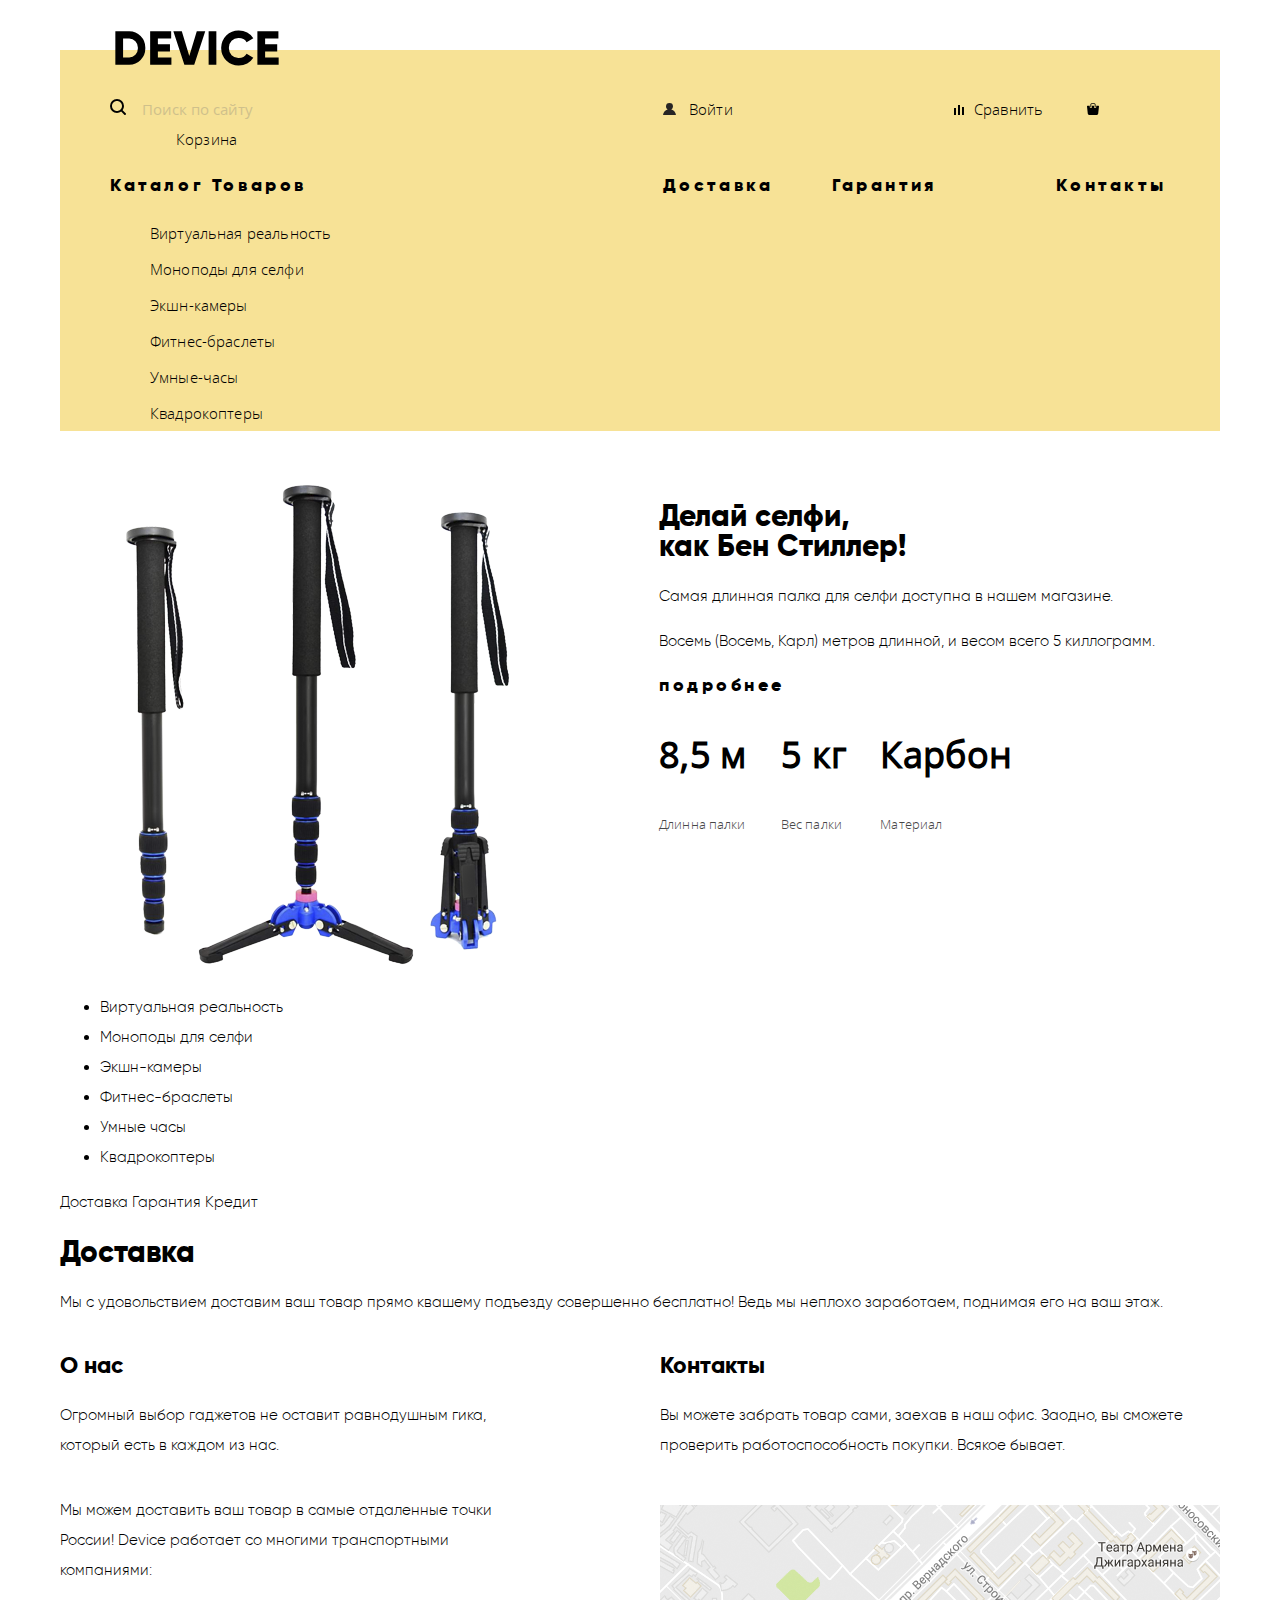
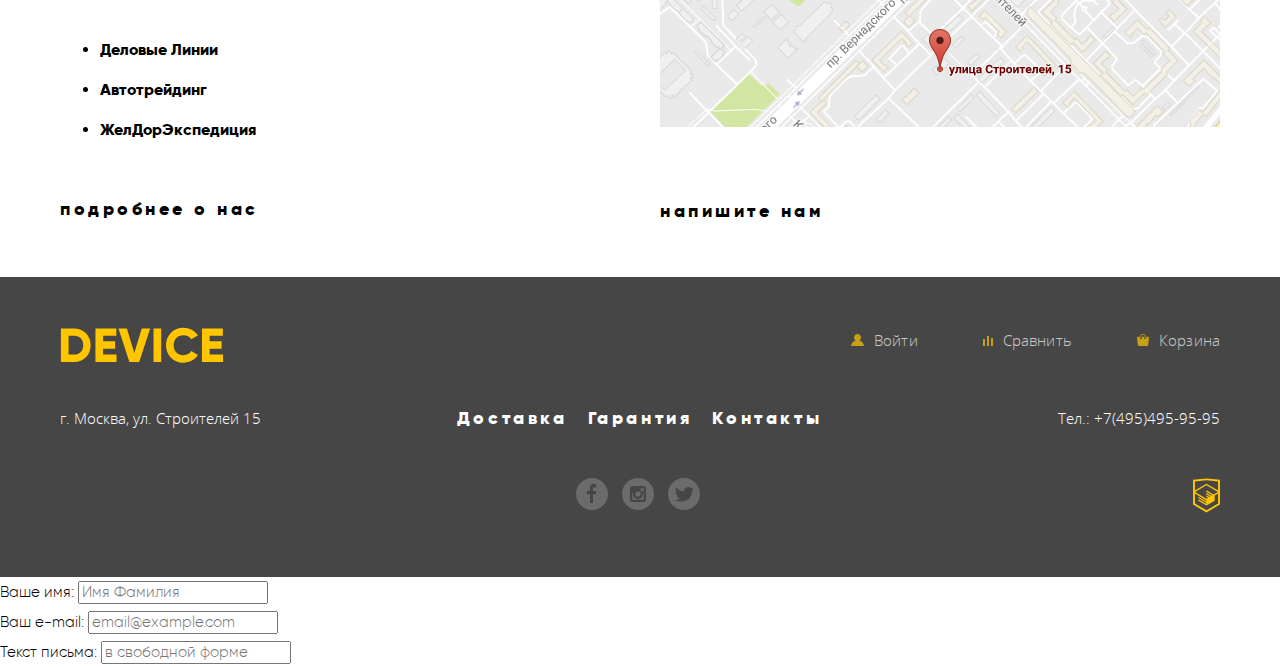
==== commit 66b1f66d: "N6" ====
--- a/index.html
+++ b/index.html
@@ -139,7 +139,7 @@
 
   <footer class="footer">
     <section class="footer-content">
-      <img src="img/logo-footer.svg" class="logo-footer" alt="Device" width="170" height="50">
+      <img src="img/logo-footer.svg" class="logo-footer" alt="Device" width="164" height="36">
       <div class="footer-user">
         <a class="user footer-login" href="login-link">Войти</a>
         <a class="user footer-compare" href="compare.html">Сравнить</a>
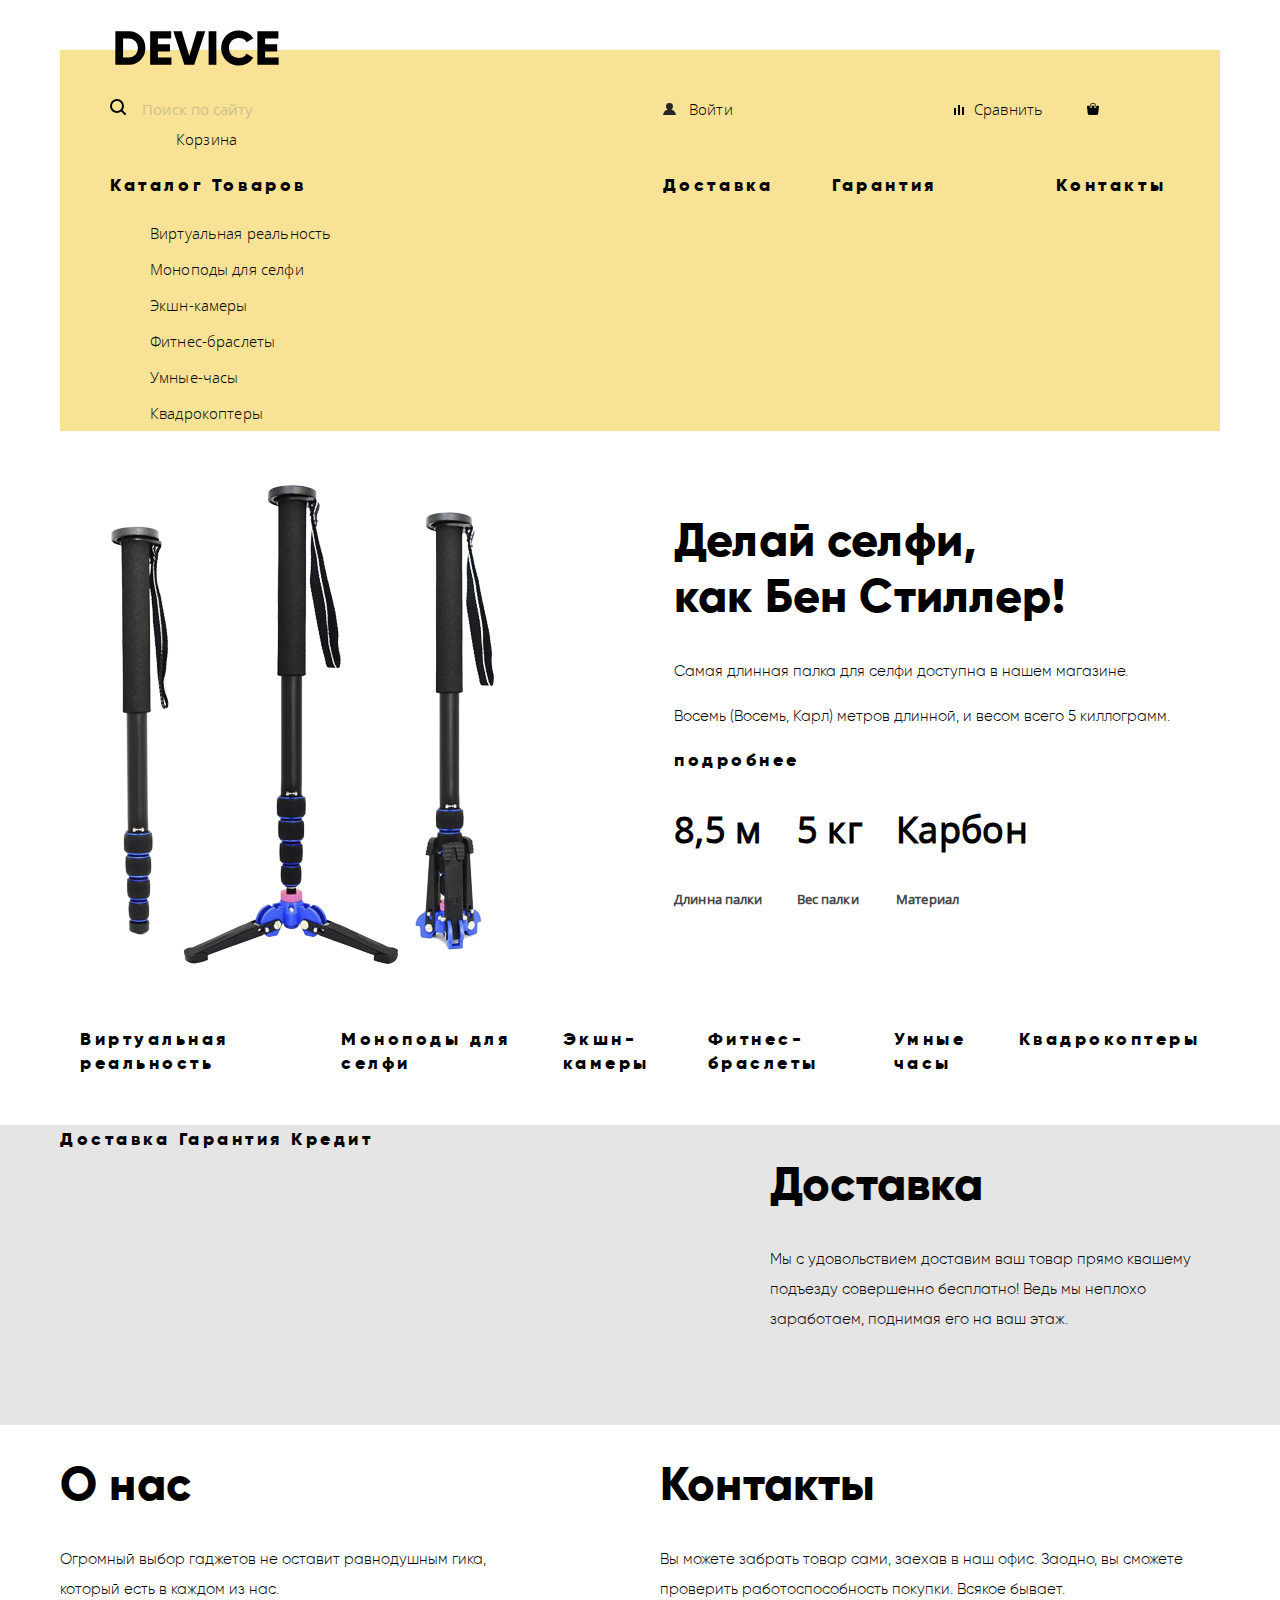
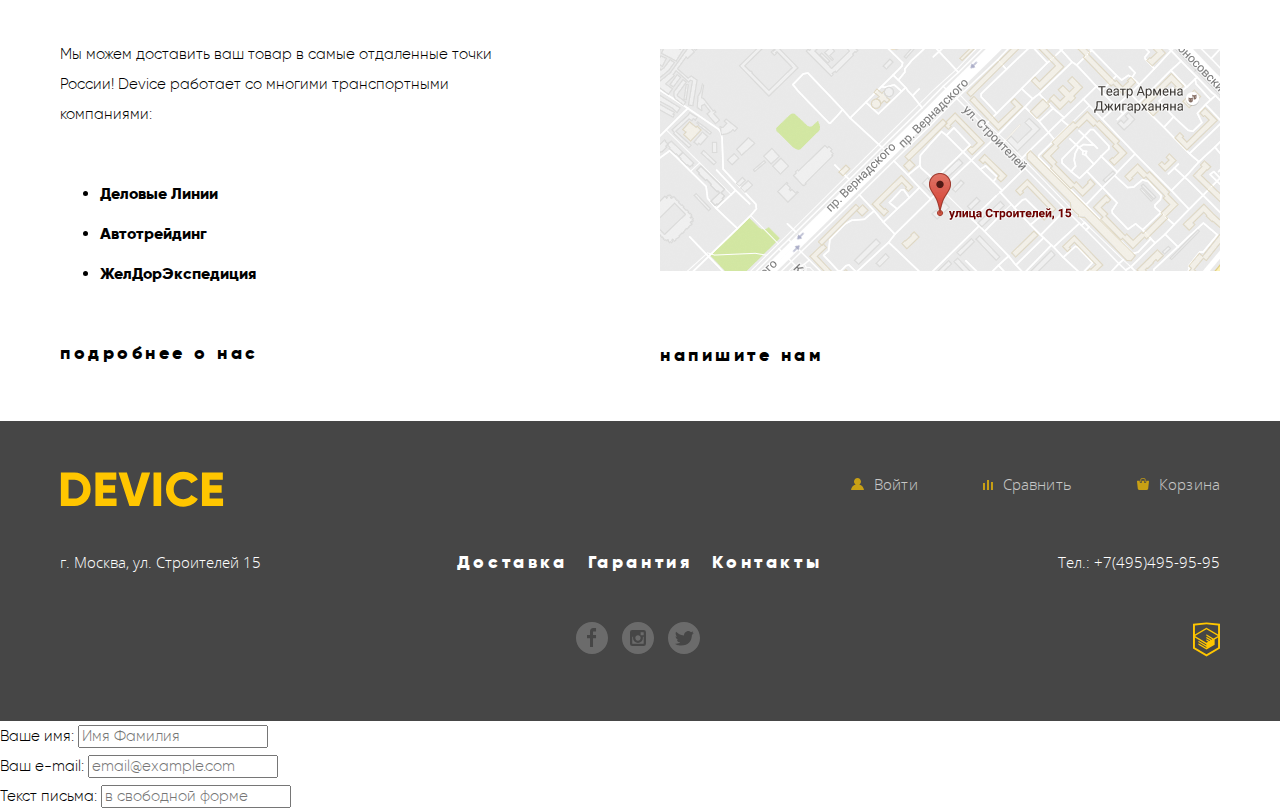
==== commit cd5d64bb: "required" ====
--- a/index.html
+++ b/index.html
@@ -48,8 +48,8 @@
   </header>
 
 
-  <main class="main">
-    <section class="main-content index">
+  <main class="main index">
+    <section class="main-content">
       <section class="selfi-palka">
         <div class="imeg">
           <a href="#"><img src="img/slider-1.png" alt="selfi-palka" width="384" height="486">
@@ -80,66 +80,68 @@
           </section>
         </aside>
       </section>
-      <div>
-        <ul class="options">
-          <li>Виртуальная реальность</li>
-          <li>Моноподы для селфи</li>
-          <li>Экшн-камеры</li>
-          <li>Фитнес-браслеты</li>
-          <li>Умные часы</li>
-          <li>Квадрокоптеры</li>
-        </ul>
+
+      <div class="options">
+        <span><a href="#">Виртуальная реальность</a></span>
+        <span><a href="#">Моноподы для селфи</a></span>
+        <span><a href="#">Экшн-камеры</a></span>
+        <span><a href="#">Фитнес-браслеты</a></span>
+        <span><a href="#">Умные часы</a></span>
+        <span><a href="#">Квадрокоптеры</a></span>
       </div>
+    </section>
+
+    <section class="main-delivery">
       <section>
-        <div>
-          <a href="#">Доставка</a>
-          <a href="#">Гарантия</a>
-          <a href="#">Кредит</a>
+        <div class="link-info">
+          <span><a href="#">Доставка</a><span>
+              <span><a href="#">Гарантия</a><span>
+                  <span><a href="#">Кредит</a><span>
         </div>
-        <div>
+        <div class="delivery-block">
           <h1>Доставка</h1>
           <p>Мы с удовольствием доставим ваш товар прямо квашему подъезду совершенно бесплатно!
             Ведь мы неплохо заработаем, поднимая его на ваш этаж. </p>
         </div>
       </section>
-      <section class="main-info">
-        <div class="about">
-          <h2>О нас</h2>
-          <p>Огромный выбор гаджетов не оставит равнодушным гика, который есть в каждом из нас.
-          </p>
-          <p>
-            Мы можем доставить ваш товар в самые отдаленные точки России!
-            Device работает со многими транспортными компаниями:
-          </p>
-          <ul class="list">
-            <li>Деловые Линии</li>
-            <li>Автотрейдинг</li>
-            <li>ЖелДорЭкспедиция</li>
-          </ul>
-          <span class="link-info">
-            <a href="#">подробнее о нас</a>
-          </span>
-        </div>
+    </section>
+    <section class="main-info">
+      <div class="about">
+        <h1>О нас</h1>
+        <p>Огромный выбор гаджетов не оставит равнодушным гика, который есть в каждом из нас.
+        </p>
+        <p>
+          Мы можем доставить ваш товар в самые отдаленные точки России!
+          Device работает со многими транспортными компаниями:
+        </p>
+        <ul class="list">
+          <li>Деловые Линии</li>
+          <li>Автотрейдинг</li>
+          <li>ЖелДорЭкспедиция</li>
+        </ul>
+        <span class="link-info">
+          <a href="#">подробнее о нас</a>
+        </span>
+      </div>
 
-        <div class="descrip">
-          <h2>Контакты</h2>
-          <p>Вы можете забрать товар сами, заехав в наш офис. Заодно, вы сможете
-            проверить работоспособность покупки. Всякое бывает.
-          </p>
-          <figure class="maps">
-            <a href="#"><img src="img/map.png" alt="maps" width="560" height="222"></a>
-          </figure>
-          <span class="link-info">
-            <a href="#">напишите нам</a>
-          </span>
-        </div>
-      </section>
+      <div class="descrip">
+        <h1>Контакты</h1>
+        <p>Вы можете забрать товар сами, заехав в наш офис. Заодно, вы сможете
+          проверить работоспособность покупки. Всякое бывает.
+        </p>
+        <figure class="maps">
+          <a href="#"><img src="img/map.png" alt="maps" width="560" height="222"></a>
+        </figure>
+        <span class="link-info">
+          <a href="#">напишите нам</a>
+        </span>
+      </div>
     </section>
   </main>
 
   <footer class="footer">
     <section class="footer-content">
-      <img src="img/logo-footer.svg" class="logo-footer" alt="Device" width="164" height="36">
+      <img src="img/logo-F.svg" class="logo-footer" alt="Device" width="164" height="36">
       <div class="footer-user">
         <a class="user footer-login" href="login-link">Войти</a>
         <a class="user footer-compare" href="compare.html">Сравнить</a>
--- a/css/style.css
+++ b/css/style.css
@@ -52,7 +52,7 @@
 .header {
   position:relative;
   width: 1160px;
-  margin: 50px auto;
+  margin: auto;
   background: #f7e296;
 }
 
@@ -169,16 +169,12 @@
   line-height: 36px;
 }
 
-.main {
-  width: auto;
-}
-
 .main-content {
   max-width: 1160px;
-  margin: auto;
-  color: #000000;
-}
-
+  margin: 0 auto;
+  color: #000000;
+}
+/*inner-->*/
 .breadcrumbs {
   list-style: none;
   opacity: 0.3;
@@ -200,7 +196,7 @@
   line-height: 24px;
 }
 
-span {
+.inner span {
   font-family: "Gilroy",sans-serif;
   font-size: 16px;
   color: #464646;
@@ -208,35 +204,41 @@
   text-align: right;
   line-height: 24px;
 }
+
 /*<--inner-/-index-->*/
-.main-content .index {
-  font-family: "OpenSans",sans-serif;
-  font-size: 15px;
-  color: #464646;
-  letter-spacing: 0;
-  line-height: 30px;
-}
-
-.main-content .index h2 {
-  font-family: "Gilroy",sans-serif;
+.index h1 {
+  font-family: "Gilroy" , sans-serif;
   font-size: 47px;
   color: #000000;
-  letter-spacing: 0.21px;
+  letter-spacing: 0.17px;
+  line-height: 56px;
+}
+.index h2 {
+  font-family: "OpenSans",sans-serif;
+  font-size: 36px;
+  color: #000000;
+  letter-spacing: 0.36px;
   line-height: 48px;
+  position: relative;
+}
+
+.index span {
+  font-family: "Gilroy", sans-serif;
+  font-size: 18px;
+  font-weight: bold;
+  color: #000000;
+  letter-spacing: 3.5px;
+  line-height: 24px;
 }
 
 .selfi-palka {
   display: flex;
   justify-content: space-between;
-  margin: auto 65px;
+  margin: 0 50px 50px 50px;
 }
 
 .specification {
   flex-direction: column;
-  }
-
-section .settings {
-
   }
 
 .settings {
@@ -246,10 +248,10 @@
 
 .settings h2 {
   font-family: "OpenSans",sans-serif;
-font-size: 36px;
-color: #000000;
-letter-spacing: 0.36px;
-line-height: 48px;
+  font-size: 36px;
+  color: #000000;
+  letter-spacing: 0.36px;
+  line-height: 48px;
 }
 
 .settings span {
@@ -260,8 +262,43 @@
   line-height: 20px;
 }
 
+.options {
+  display: flex;
+  justify-content: space-between;
+  margin: 0 20px 50px 20px;
+}
+.main-delivery {
+  width: auto;
+  height: 300px;
+  background: #E5E5E5;
+}
+
+.main-delivery section {
+  max-width: 1160px;
+  margin: auto;
+  display: flex;
+  justify-content: space-between;
+}
+
+
+.main-delivery .link-info {
+  flex-direction: column;
+  align-items:
+  max-width: 150px;
+}
+
+.link-info span:nth-child(2) {
+  margin: 30px 0;
+}
+
+.delivery-block {
+  max-width: 450px;
+}
+
 .main-info {
   display: flex;
+  max-width: 1160px;
+  margin: auto;
   flex-wrap: wrap;
   justify-content: space-between;
   align-items: stretch;
@@ -291,16 +328,6 @@
   line-height: 40px;
   margin-top: 45px;
   margin-bottom: 45px;
-}
-
-
-.link-info a {
-  font-family: "Gilroy",sans-serif;
-  font-size: 18px;
-  font-weight: bold;
-  color: #000000;
-  letter-spacing: 3.5px;
-  line-height: 24px;
 }
 
 .link-info a:nth-child(2) {
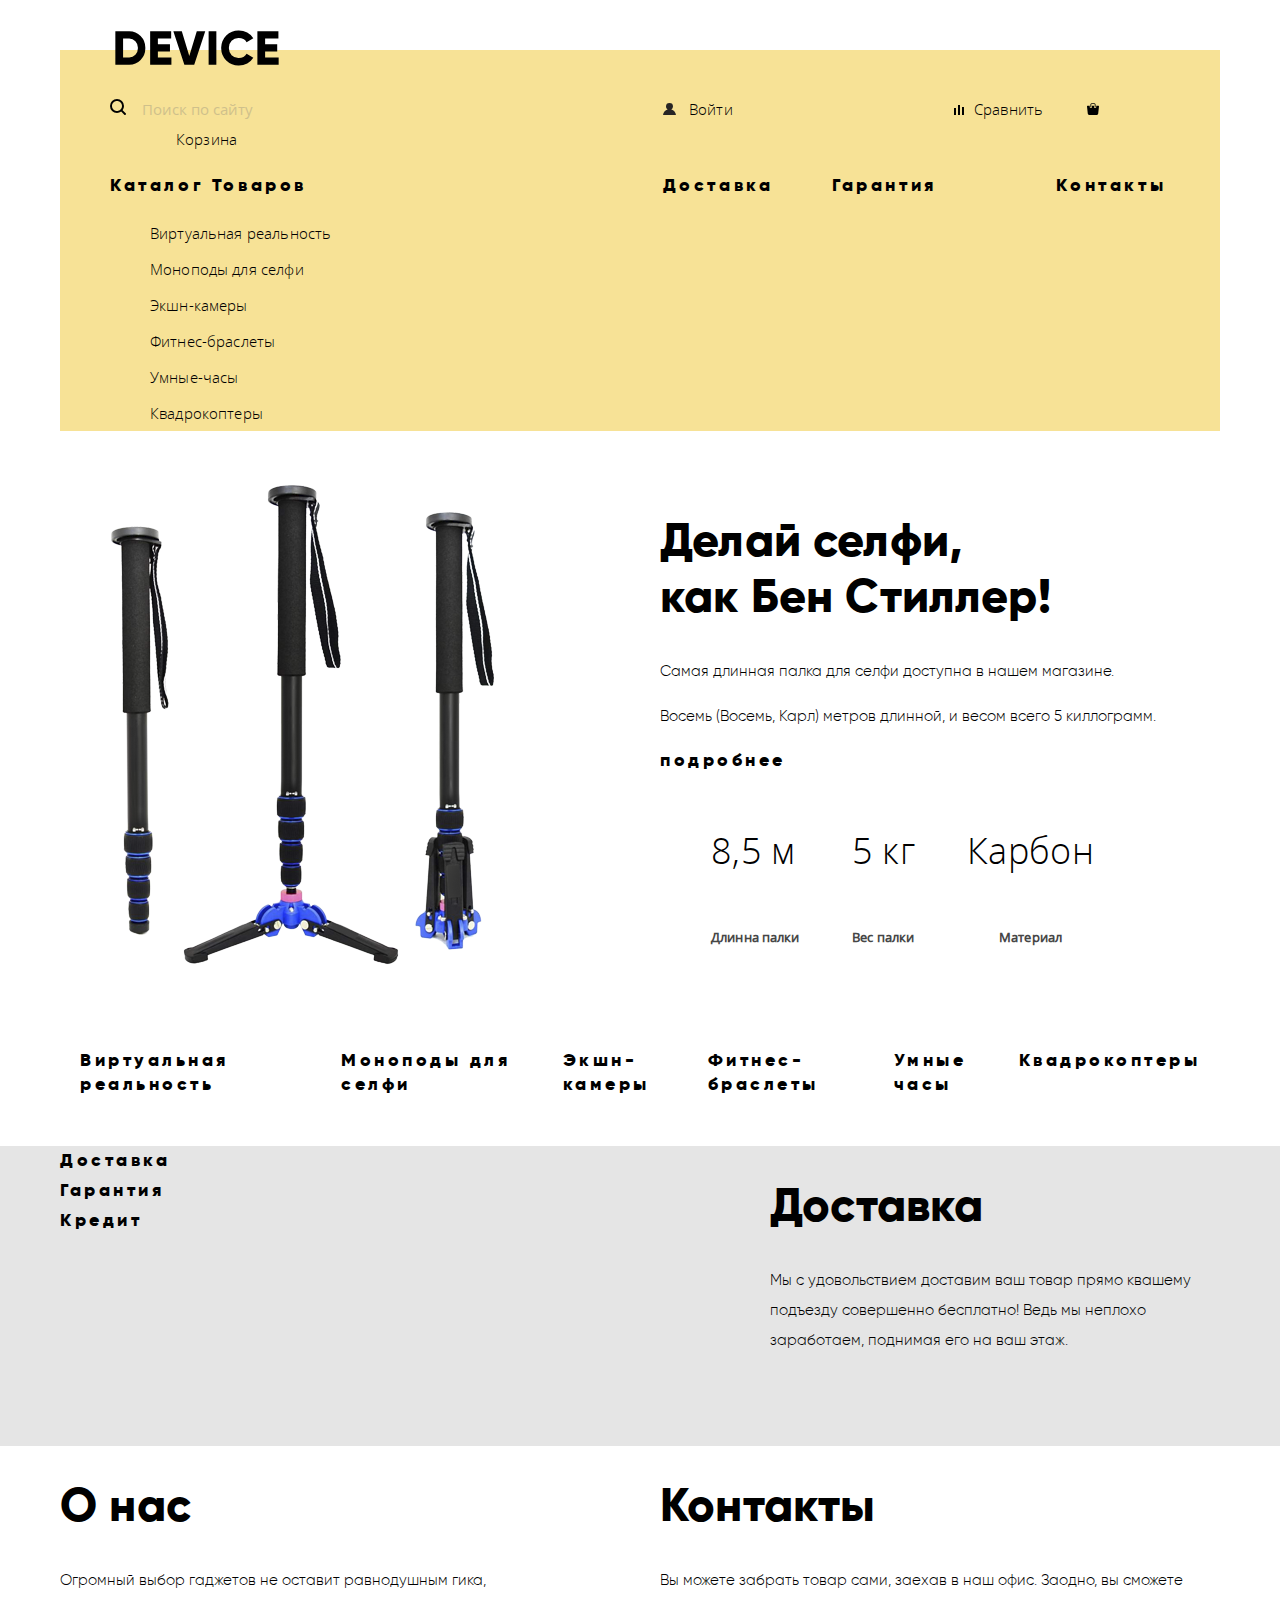
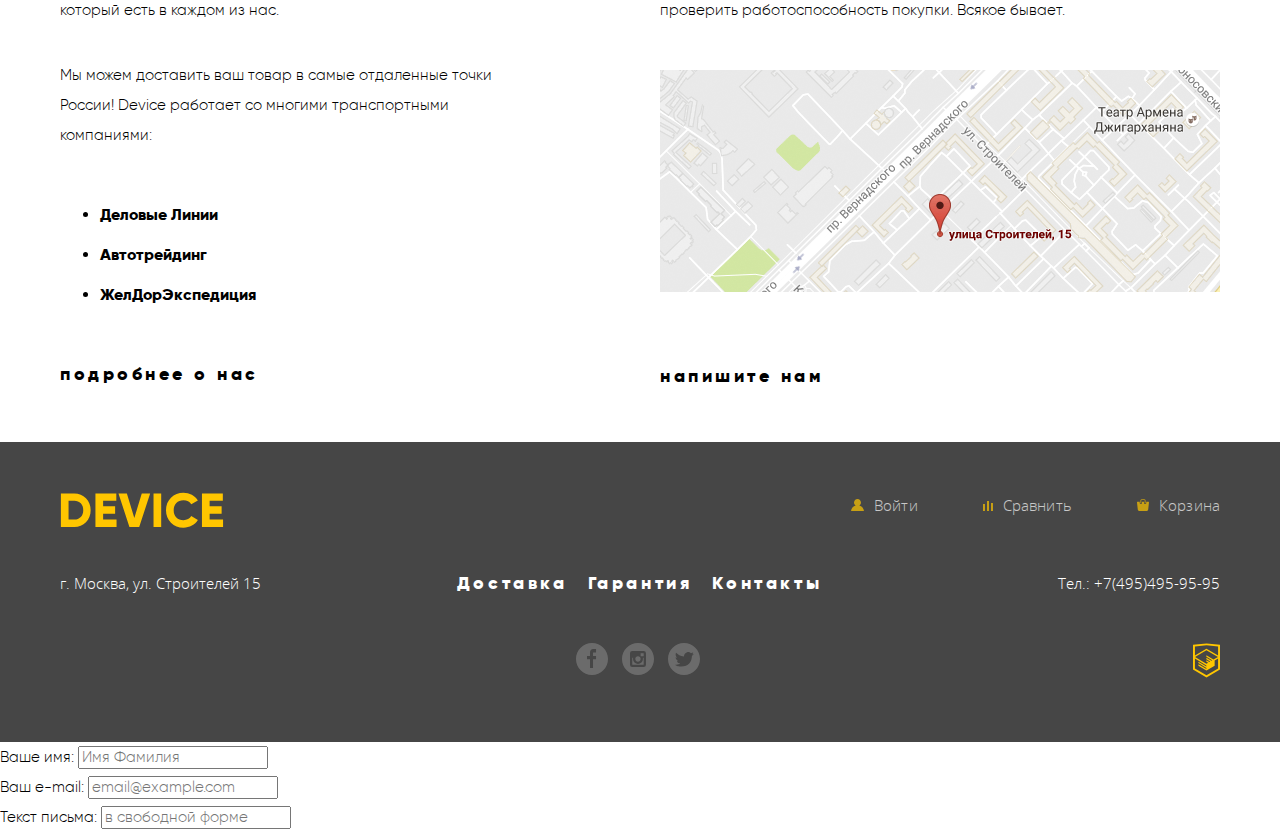
==== commit 3f9313fa: "new repository" ====
--- a/index.html
+++ b/index.html
@@ -50,53 +50,48 @@
 
   <main class="main index">
     <section class="main-content">
-      <section class="selfi-palka">
-        <div class="imeg">
-          <a href="#"><img src="img/slider-1.png" alt="selfi-palka" width="384" height="486">
-          </a>
-        </div>
-        <aside class="specification">
+      <section class="selfi">
+        <a class="slider" href="#"><img src="img/slider-1.png" alt="selfi-palka" width="384" height="486">
+        </a>
+
+        <section class="specification">
           <h1>Делай селфи,
             <br>
             как Бен Стиллер!</h1>
           <p>Самая длинная палка для селфи доступна в нашем магазине.</p>
           <p>Восемь (Восемь, Карл) метров длинной, и весом всего 5 киллограмм.</p>
-          <span class="link-info">
-            <a href="#">подробнее</a>
-          </span>
-          <section>
-            <div class="settings">
-              <h2>8,5 м</h2>
-              <span>Длинна палки</span>
-            </div>
-            <div class="settings">
-              <h2>5 кг</h2>
-              <span>Вес палки</span>
-            </div>
-            <div class="settings">
-              <h2>Карбон</h2>
-              <span>Материал</span>
-            </div>
-          </section>
-        </aside>
+          <a class="link-info" href="#">подробнее</a>
+          <table align="left" cellspacing="50">
+            <tr class="settings">
+              <td>8,5 м</td>
+              <td>5 кг</td>
+              <td>Карбон</td>
+            </tr>
+            <tr class="settings">
+              <th>Длинна палки</th>
+              <th>Вес палки</th>
+              <th>Материал</th>
+            </tr>
+          </table>
+        </section>
       </section>
 
       <div class="options">
-        <span><a href="#">Виртуальная реальность</a></span>
-        <span><a href="#">Моноподы для селфи</a></span>
-        <span><a href="#">Экшн-камеры</a></span>
-        <span><a href="#">Фитнес-браслеты</a></span>
-        <span><a href="#">Умные часы</a></span>
-        <span><a href="#">Квадрокоптеры</a></span>
+        <a href="#">Виртуальная реальность</a>
+        <a href="#">Моноподы для селфи</a>
+        <a href="#">Экшн-камеры</a>
+        <a href="#">Фитнес-браслеты</a>
+        <a href="#">Умные часы</a>
+        <a href="#">Квадрокоптеры</a>
       </div>
     </section>
 
     <section class="main-delivery">
       <section>
         <div class="link-info">
-          <span><a href="#">Доставка</a><span>
-              <span><a href="#">Гарантия</a><span>
-                  <span><a href="#">Кредит</a><span>
+          <a href="#">Доставка</a>
+          <a href="#">Гарантия</a>
+          <a href="#">Кредит</a>
         </div>
         <div class="delivery-block">
           <h1>Доставка</h1>
@@ -119,9 +114,7 @@
           <li>Автотрейдинг</li>
           <li>ЖелДорЭкспедиция</li>
         </ul>
-        <span class="link-info">
-          <a href="#">подробнее о нас</a>
-        </span>
+        <a class="link-info" href="#">подробнее о нас</a>
       </div>
 
       <div class="descrip">
@@ -132,9 +125,7 @@
         <figure class="maps">
           <a href="#"><img src="img/map.png" alt="maps" width="560" height="222"></a>
         </figure>
-        <span class="link-info">
-          <a href="#">напишите нам</a>
-        </span>
+        <a class="link-info" href="#">напишите нам</a>
       </div>
     </section>
   </main>
--- a/css/style.css
+++ b/css/style.css
@@ -222,7 +222,7 @@
   position: relative;
 }
 
-.index span {
+.index a {
   font-family: "Gilroy", sans-serif;
   font-size: 18px;
   font-weight: bold;
@@ -231,22 +231,21 @@
   line-height: 24px;
 }
 
-.selfi-palka {
+.selfi {
   display: flex;
   justify-content: space-between;
   margin: 0 50px 50px 50px;
 }
 
 .specification {
-  flex-direction: column;
-  }
+  max-width: 510px;
+}
 
 .settings {
-  display: inline-block;
-  margin-right: 30px;
-}
-
-.settings h2 {
+
+}
+
+.settings td {
   font-family: "OpenSans",sans-serif;
   font-size: 36px;
   color: #000000;
@@ -254,7 +253,7 @@
   line-height: 48px;
 }
 
-.settings span {
+.settings th {
   font-family: "OpenSans",sans-serif;
   font-size: 13px;
   color: #464646;
@@ -283,11 +282,10 @@
 
 .main-delivery .link-info {
   flex-direction: column;
-  align-items:
   max-width: 150px;
 }
 
-.link-info span:nth-child(2) {
+.main-deliveri .link-info a:nth-child(2) {
   margin: 30px 0;
 }
 
@@ -330,7 +328,7 @@
   margin-bottom: 45px;
 }
 
-.link-info a:nth-child(2) {
+.main-info .link-info a:nth-child(2) {
   margin-left: 395px;
 }
 
